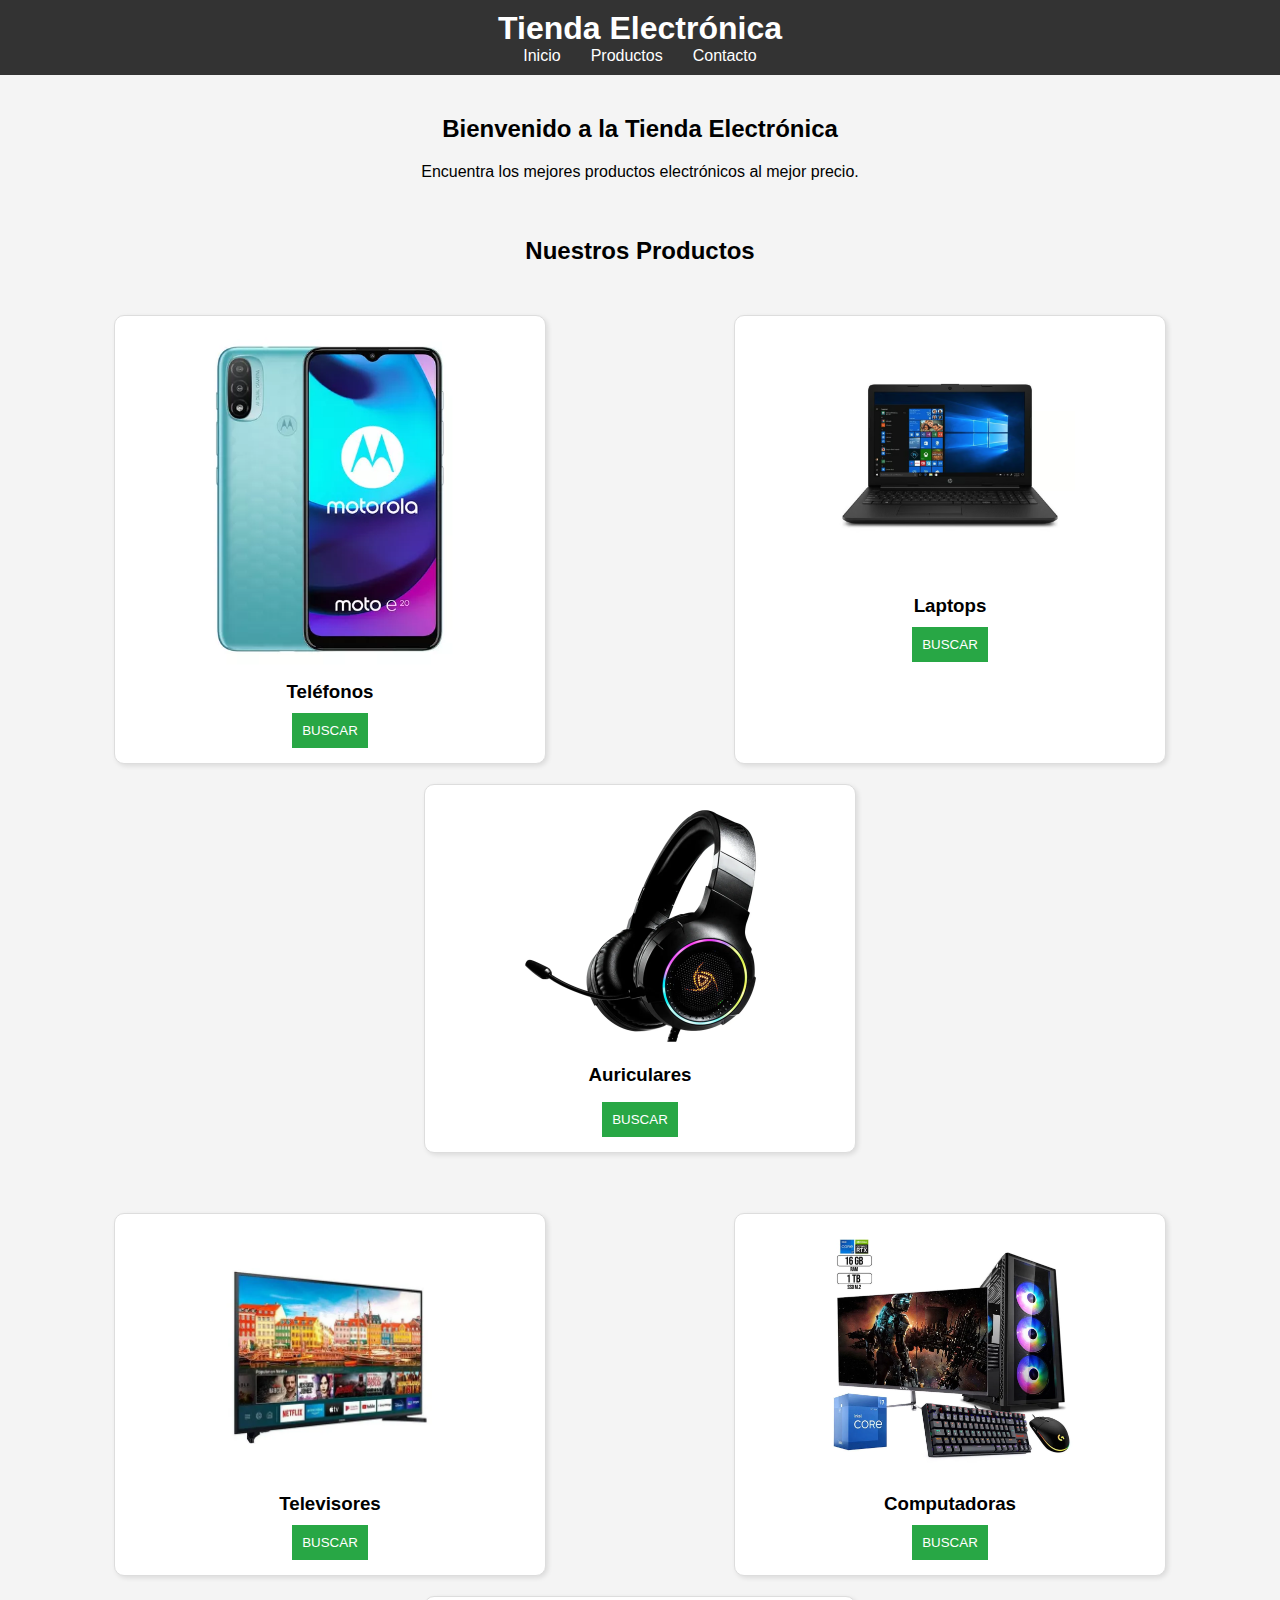
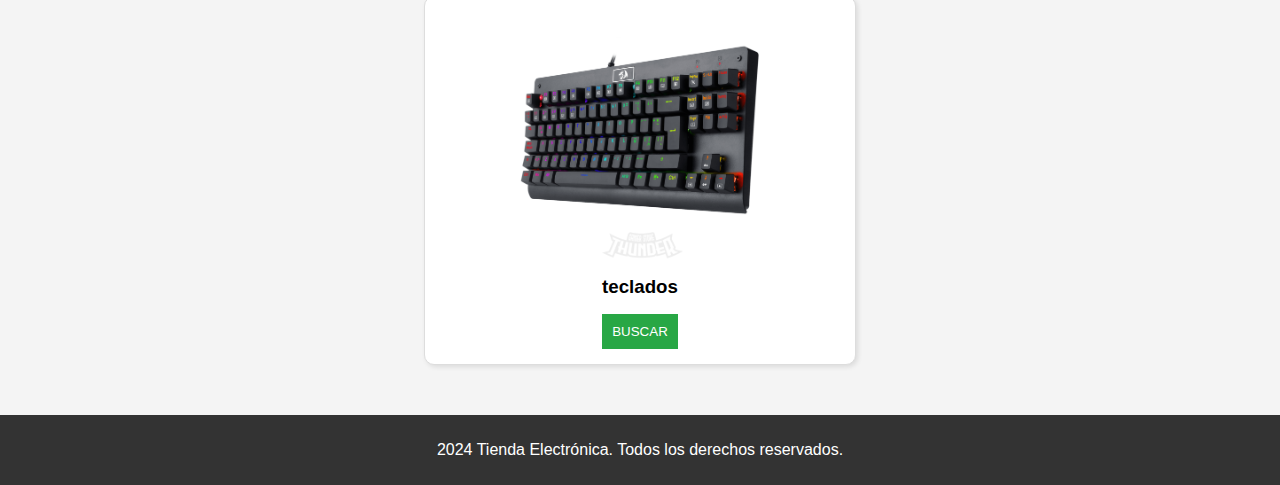
==== index.html @ d2715be6 "primer commit" ====
<!DOCTYPE html>
<html lang="es">
<head>
    <meta charset="UTF-8">
    <meta name="viewport" content="width=device-width, initial-scale=1.0">
    <link rel="stylesheet" href="/css/index.css">
    <title>Tienda Electrónica</title>
    
</head>
<body>
    <header class="costado">
        <h1>Tienda Electrónica</h1>
        <nav>
            <ul class="decoracion">
                <li class=""><a href="#inicio" class="decoracion">Inicio</a></li>
                <li class=""><a href="#productos">Productos</a></li>
                <li class=""><a href="#contacto">Contacto</a></li>
            </ul>
        </nav>
    </header>

    <section id="inicio">
        <h2>Bienvenido a la Tienda Electrónica</h2>
        <p>Encuentra los mejores productos electrónicos al mejor precio.</p>
    </section>
    <div class="centro">
        <h2>Nuestros Productos</h2>
        </div>
    <section id="productos">
       
        <div class="producto">
            <img src="celular/celular.webp" alt="Teléfono"  style="width: 250px; height: auto;">
            <h3>Teléfonos</h3>
           
            <button>BUSCAR</button>
        </div>
        <div class="producto">
            <img src="/lapto/lapto1.avif" alt="Laptop"  style="width: 250px; height: auto;">
            <h3>Laptops</h3>
            
            <button>BUSCAR</button>
        </div>
        <div class="producto">
            <img src="auricular/auricular.webp " alt="Auriculares" style="width: 250px; height: auto;">
            <h3>Auriculares</h3>
            <p></p>
            <button>BUSCAR</button>
        </div>
    </section>
    <section id="productos">
       
        <div class="producto">
            <img src="televisor/televisor.webp" alt="Teléfono"  style="width: 250px; height: auto;">
            <h3>Televisores</h3>
           
            <button>BUSCAR</button>
        </div>
        <div class="producto">
            <img src="/pcgamer/pc1.webp" alt="Laptop"  style="width: 250px; height: auto;">
            <h3>Computadoras</h3>
            
            <button>BUSCAR</button>
        </div>
        <div class="producto">
            <img src="teclado/teclado1.webp" alt="Auriculares"  style="width: 250px; height: auto;">
            <h3>teclados</h3>
            <p></p>
            <button>BUSCAR</button>
        </div>
    </section>

    <footer class="color">
        <p>2024 Tienda Electrónica. Todos los derechos reservados.</p>
    </footer>
</body>
</html>
---- css/index.css ----
body {
    font-family: Arial, sans-serif;
    margin: 0;
    padding: 0;
    background-color: #f4f4f4;
}

header {
    background-color: #333;
    color: white;
    padding: 10px 0;
    text-align: center;
}

header h1 {
    margin: 0;
    
}

nav ul {
    list-style: none;
    padding: 0;
    margin: 0;
    display: flex;
    justify-content: center;
}

nav ul li {
    margin: 0 15px;
}

nav ul li a {
    color: white;
    text-decoration: none;
}

section {
    padding: 20px;
    text-align: center;
}

#productos {
    display: flex;
    justify-content: space-around;
    flex-wrap: wrap;
}

.producto {
    background-color: white;
    padding: 15px;
    margin: 10px;
    border: 1px solid #ddd;
    width: 400px;
    height: auto;
    box-shadow: 2px 2px 5px rgba(0, 0, 0, 0.1);
    transition: transform 0.2s ease-in-out;
    border-radius: 10px;
}

.producto:hover {
    transform: scale(1.05);
}

.producto img {
    width: 100%;
    height: auto;
}

.producto h3 {
    margin: 10px 0;
}

button {
    background-color: #28a745;
    color: white;
    border: none;
    padding: 10px;
    cursor: pointer;
    transition: background-color 0.3s ease;
}

button:hover {
    background-color: #218838;
}

footer {
    background-color: #333;
    color: white;
    text-align: center;
    padding: 10px 0;
    margin-top: 20px;
}
.decoracion{
    text-decoration: none;
}
.color{
    background-color: #333;
 
}
.centro{
    display: flex;
    justify-content: center;
    
}
.imagen-equipo{
    width: 250px; 
    height: auto;
    
}
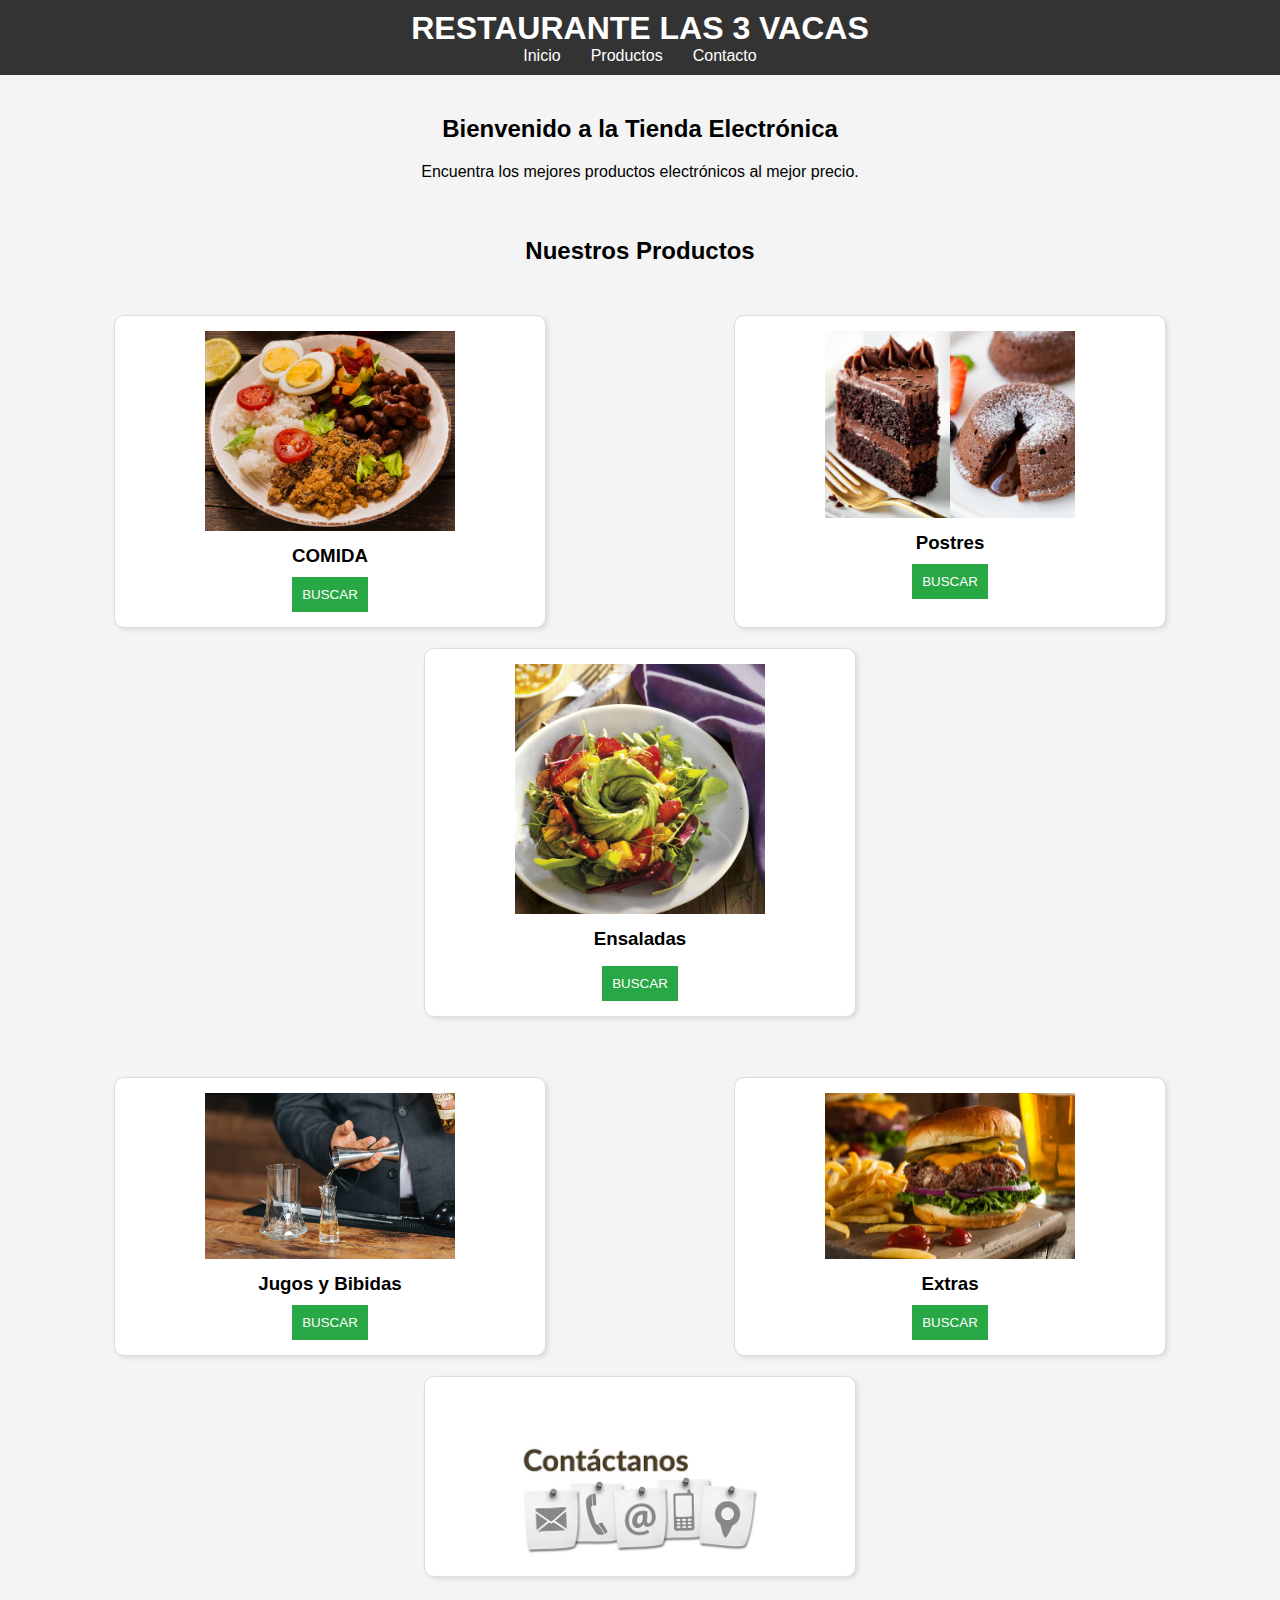
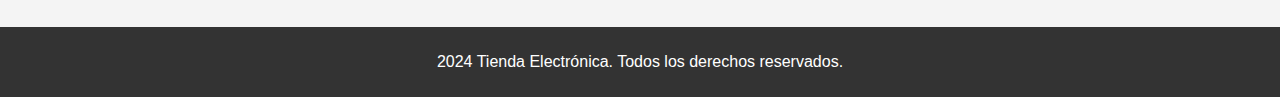
==== commit 0b8330e5: "segundo" ====
--- a/index.html
+++ b/index.html
@@ -4,12 +4,12 @@
     <meta charset="UTF-8">
     <meta name="viewport" content="width=device-width, initial-scale=1.0">
     <link rel="stylesheet" href="/css/index.css">
-    <title>Tienda Electrónica</title>
+    <title>TIENDA COMIDA</title>
     
 </head>
 <body>
     <header class="costado">
-        <h1>Tienda Electrónica</h1>
+        <h1>RESTAURANTE LAS 3 VACAS</h1>
         <nav>
             <ul class="decoracion">
                 <li class=""><a href="#inicio" class="decoracion">Inicio</a></li>
@@ -29,20 +29,20 @@
     <section id="productos">
        
         <div class="producto">
-            <img src="celular/celular.webp" alt="Teléfono"  style="width: 250px; height: auto;">
-            <h3>Teléfonos</h3>
+            <img src="/img/comida1.avif"  style="width: 250px; height: auto;">
+            <h3>COMIDA</h3>
            
-            <button>BUSCAR</button>
+            <button onclick="comida()">BUSCAR</button>
         </div>
         <div class="producto">
-            <img src="/lapto/lapto1.avif" alt="Laptop"  style="width: 250px; height: auto;">
-            <h3>Laptops</h3>
+            <img src="/img/postres-de-chocolate.jpg"style="width: 250px; height: auto;">
+            <h3>Postres</h3>
             
-            <button>BUSCAR</button>
+            <button onclick="postre()">BUSCAR</button>
         </div>
         <div class="producto">
-            <img src="auricular/auricular.webp " alt="Auriculares" style="width: 250px; height: auto;">
-            <h3>Auriculares</h3>
+            <img src="/img/ensaladas.jpg"  style="width: 250px; height: auto;">
+            <h3>Ensaladas</h3>
             <p></p>
             <button>BUSCAR</button>
         </div>
@@ -50,27 +50,42 @@
     <section id="productos">
        
         <div class="producto">
-            <img src="televisor/televisor.webp" alt="Teléfono"  style="width: 250px; height: auto;">
-            <h3>Televisores</h3>
+            <img src="/img/bebidas.jpg"  style="width: 250px; height: auto;">
+            <h3>Jugos y Bibidas</h3>
            
             <button>BUSCAR</button>
         </div>
         <div class="producto">
-            <img src="/pcgamer/pc1.webp" alt="Laptop"  style="width: 250px; height: auto;">
-            <h3>Computadoras</h3>
+            <img src="/img/hamburguesas.webp" style="width: 250px; height: auto;">
+            <h3>Extras</h3>
             
             <button>BUSCAR</button>
         </div>
         <div class="producto">
-            <img src="teclado/teclado1.webp" alt="Auriculares"  style="width: 250px; height: auto;">
-            <h3>teclados</h3>
-            <p></p>
-            <button>BUSCAR</button>
-        </div>
+            <img src="/img/contactanos.jpg"  style="width: 250px; height: auto; margin-top:50px ;">
+          </div>
     </section>
 
     <footer class="color">
         <p>2024 Tienda Electrónica. Todos los derechos reservados.</p>
     </footer>
+    <script>
+        function comida(){
+            window.location.href = "comida.html"; // Cambia a la URL de la página de productos
+        }
+        function ensaladas(){
+            window.location.href = "ensaladas.html"; // Cambia a la URL de la página de productos
+        }
+        function extras(){
+            window.location.href = "extras.html"; // Cambia a la URL de la página de productos
+        }
+        function jugos y bebidas(){
+            window.location.href = "juego y bebidas.html.html"; // Cambia a la URL de la página de productos
+        }
+        function postre(){
+            window.location.href = "Postres.html"; // Cambia a la URL de la página de productos
+        }
+    </script>
 </body>
+
 </html>--- a/css/index.css
+++ b/css/index.css
@@ -106,4 +106,47 @@
     width: 250px; 
     height: auto;
     
+}
+.styled-button {
+    background-color: #4CAF50; /* Fondo verde */
+    border: none; /* Sin borde */
+    color: white; /* Texto blanco */
+    padding: 15px 32px; /* Espaciado interno (padding) */
+    text-align: center; /* Texto centrado */
+    text-decoration: none; /* Sin subrayado */
+    display: inline-block; /* Mostrar como bloque en línea */
+    font-size: 16px; /* Tamaño de fuente */
+    margin: 4px 2px; /* Margen alrededor del botón */
+    cursor: pointer; /* Cambiar el cursor al pasar sobre el botón */
+    border-radius: 8px; /* Bordes redondeados */
+    transition: background-color 0.3s; /* Efecto de transición */
+}
+
+.styled-button:hover {
+    background-color: #45a049; /* Fondo más oscuro al pasar el mouse */
+}
+#carrito {
+    padding: 20px;
+    text-align: center;
+}
+
+#cart-items {
+    margin: 20px 0;
+}
+
+#cart-items p {
+    margin: 5px 0;
+}
+
+button {
+    background-color: #28a745;
+    color: white;
+    border: none;
+    padding: 10px;
+    cursor: pointer;
+    transition: background-color 0.3s ease;
+}
+
+button:hover {
+    background-color: #218838;
 }